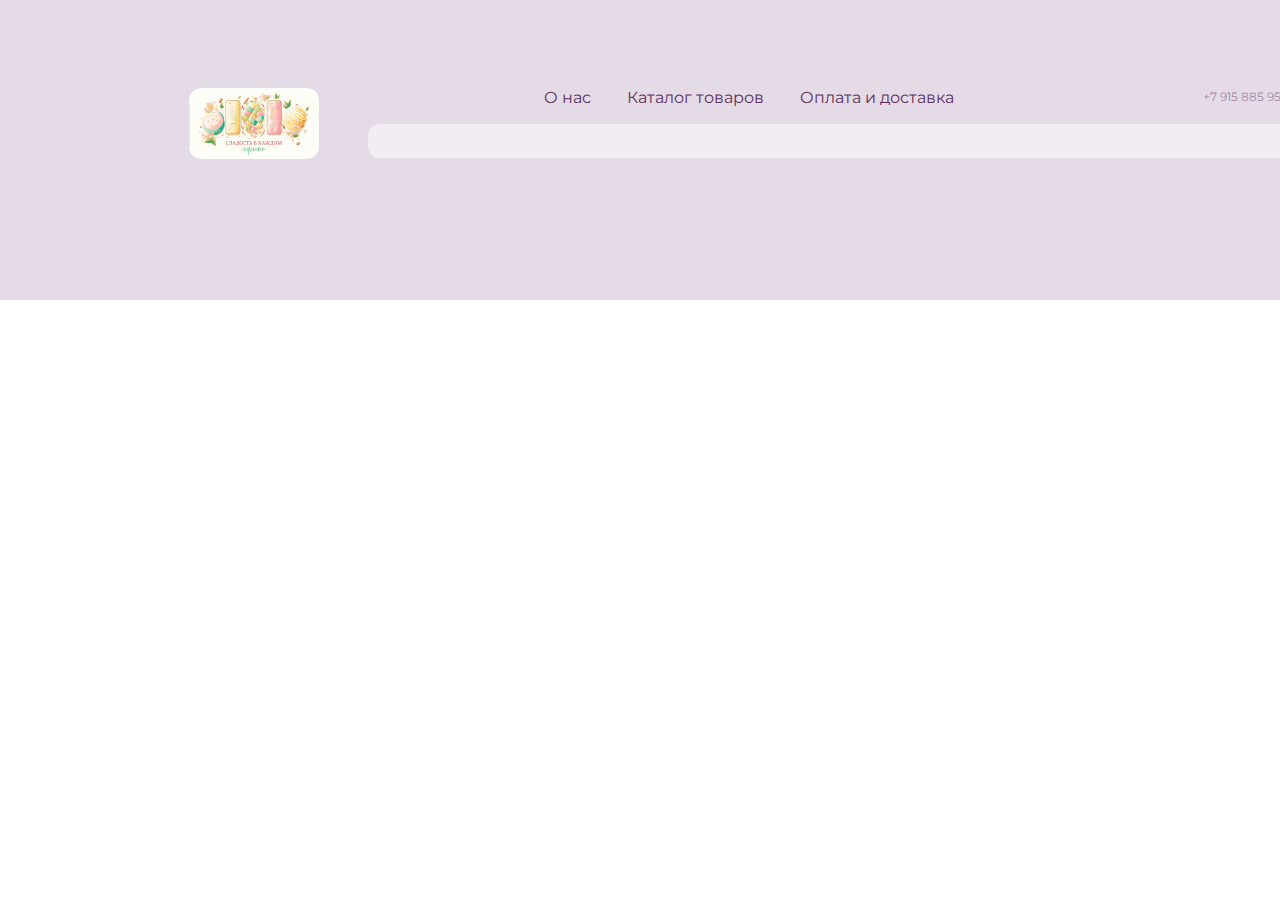
==== index.html @ 31f2c25c "Изменение шапки сайта, добавление изображения и шрифта" ====
<!DOCTYPE html>
<html>
    <head>
        <link rel="stylesheet" href="style.css">
        <link rel="stylesheet" href="script.js">
        <meta charset="UTF-8">
        <link rel="preconnect" href="https://fonts.googleapis.com">
        <link rel="preconnect" href="https://fonts.gstatic.com" crossorigin>
        <link href="https://fonts.googleapis.com/css2?family=Montserrat:wght@200;400&display=swap" rel="stylesheet">
        <title>Сладость в каждом кармане</title>
    </head>
    <body>
        <div class="cap"> <!--Шапка-->
            <p class="about"> О нас</p>
            <p class="catalog">Каталог товаров</p>
            <p class="payment">Оплата и доставка</p>
            <p class="telephone">+7 915 885 95 71</p>
            <div class="rectangle"></div>
            <img src="Изображения\Rectangle 2.png" class="logo">
        </div>
         <!--Логотип сайта-->
    </body>
</html>
---- style.css ----
* {
    margin: 0;
    padding: 0;
}

.e12 {
    color: #cac4c4;
}

.cap {
    background: #E5DBE7;
    height: 300px;
    width: 100%;
    font-family: 'Montserrat', sans-serif;
}

/* О нас */
.about {
    font-style: normal;
    font-weight: 400;
    font-size: 16px;
    line-height: 20px;
    flex: none;
    order: 0;
    flex-grow: 0;
    width: 47px;
    height: 20px;
    color: #5C2F5E;
    display: inline-block;
    transform: translate(34em, 2em);
    
}

/* Каталог товаров */
.catalog {
    display: inline-block;
    transform: translate(36em, 2em);
    width: 137px;
    height: 20px;
    font-style: normal;
    font-weight: 400;
    font-size: 16px;
    line-height: 20px;
    color: #5C2F5E;
    flex: none;
    order: 1;
    flex-grow: 0;
}

/* Оплата и доставка */
.payment {
    display: inline-block;
    transform: translate(38em, 2em);
    width: 155px;
    height: 20px;
    font-style: normal;
    font-weight: 400;
    font-size: 16px;
    line-height: 20px;
    color: #5C2F5E;
    flex: none;
    order: 2;
    flex-grow: 0;
}

/* +7 900 000 00 00 */
.telephone {
    display: inline-block;
    transform: translate(71em, 2.5em);
    width: 106px;
    height: 15px;
    font-style: normal;
    font-weight: 400;
    font-size: 12px;
    line-height: 15px;
    color: rgba(92, 47, 94, 0.5);
    flex: none;
    order: 0;
    flex-grow: 0;
}

/*Поиск*/
.rectangle {
    width: 930px;
    height: 34px;
    transform: translate(23em, 3em);
    position: absolute;
    background: rgba(255, 255, 255, 0.5);
    border-radius: 12px;
}

/* Логотип в шапке (1 изображение) */
.logo {
    width: 130px; 
    height: 71px;
    flex: none;
    order: 0;
    flex-grow: 0;
    transform: translate(-17em, 5.5em);
    background: url(.png);
    border-radius: 12px;
}
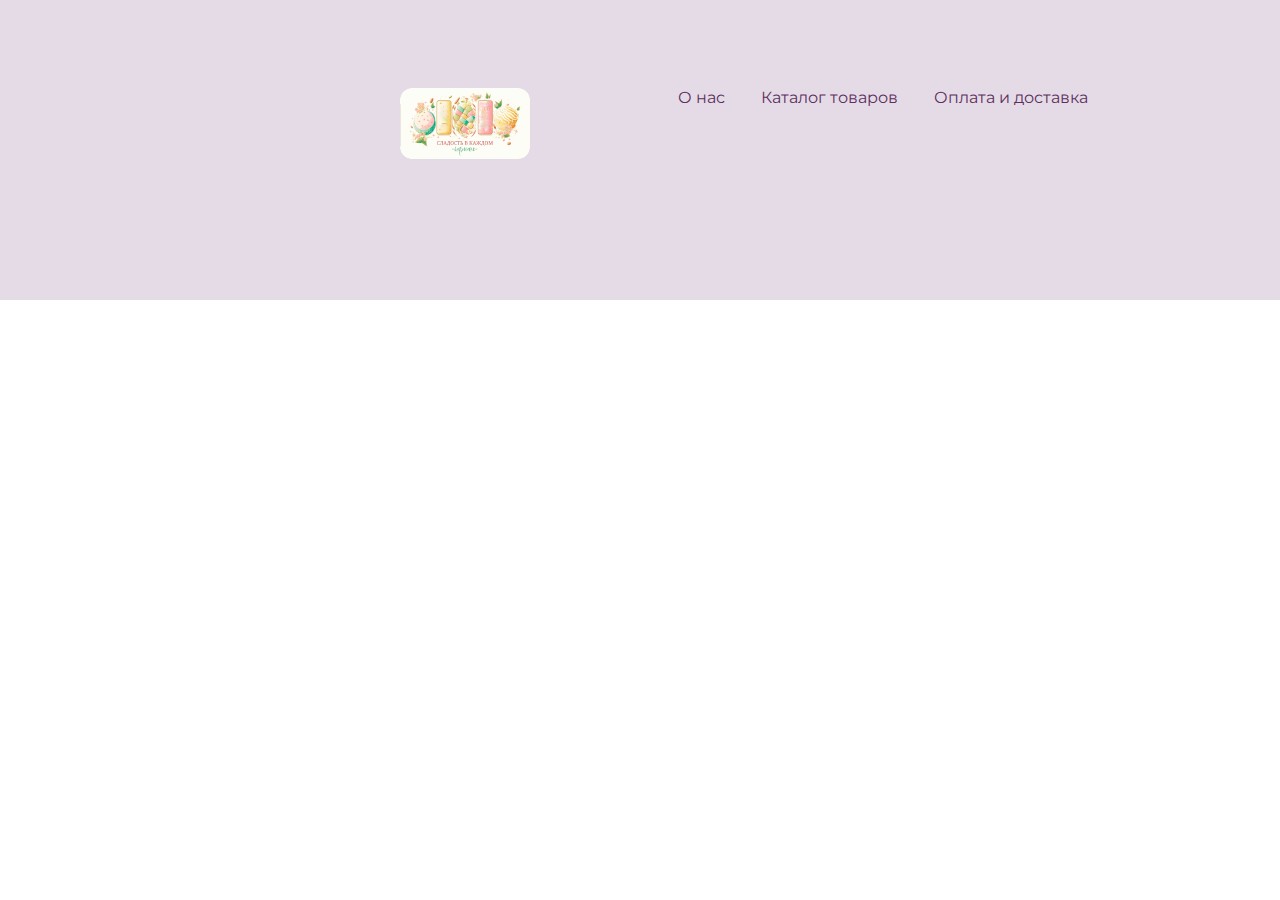
==== commit 7953f28e: "Удаление поиска, так как он не так сделан был(((" ====
--- a/index.html
+++ b/index.html
@@ -11,13 +11,11 @@
     </head>
     <body>
         <div class="cap"> <!--Шапка-->
+            <img src="Изображения\Rectangle 2.png" class="logo">
             <p class="about"> О нас</p>
             <p class="catalog">Каталог товаров</p>
             <p class="payment">Оплата и доставка</p>
             <p class="telephone">+7 915 885 95 71</p>
-            <div class="rectangle"></div>
-            <img src="Изображения\Rectangle 2.png" class="logo">
         </div>
-         <!--Логотип сайта-->
     </body>
 </html>--- a/style.css
+++ b/style.css
@@ -79,7 +79,7 @@
     flex-grow: 0;
 }
 
-/*Поиск*/
+/*Квадрат поиск*/
 .rectangle {
     width: 930px;
     height: 34px;
@@ -96,7 +96,7 @@
     flex: none;
     order: 0;
     flex-grow: 0;
-    transform: translate(-17em, 5.5em);
+    transform: translate(25em, 5.5em);
     background: url(.png);
     border-radius: 12px;
 }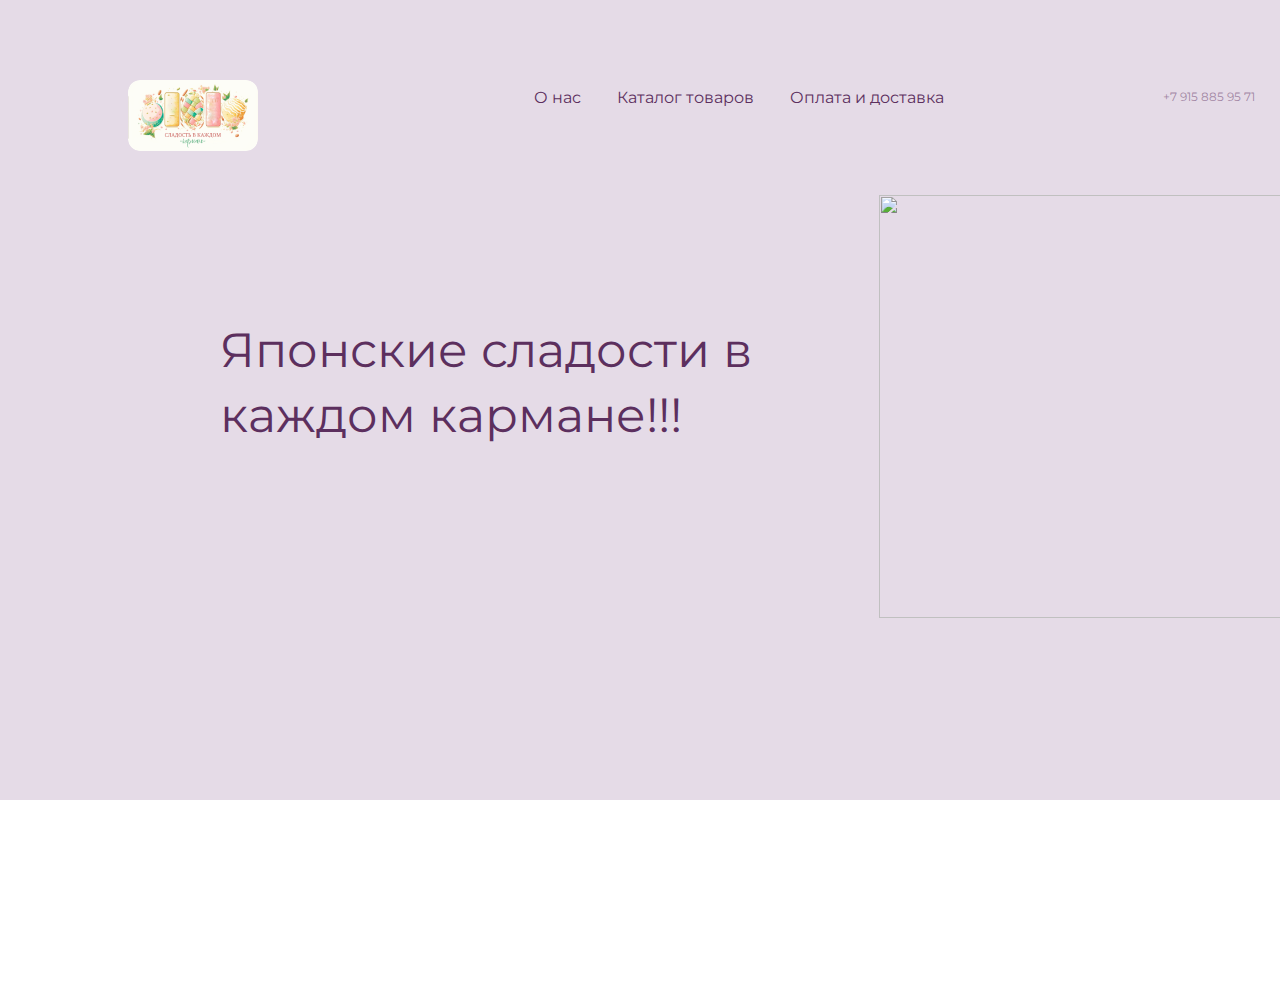
==== commit 831f6fee: "Добавление продолжения главной страницы" ====
--- a/index.html
+++ b/index.html
@@ -4,6 +4,8 @@
         <link rel="stylesheet" href="style.css">
         <link rel="stylesheet" href="script.js">
         <meta charset="UTF-8">
+        <meta http-equiv="X-UA-Compatible" content="IE=edge">
+        <meta name="viewport" content="width=device-width, initial-scale=1.0">
         <link rel="preconnect" href="https://fonts.googleapis.com">
         <link rel="preconnect" href="https://fonts.gstatic.com" crossorigin>
         <link href="https://fonts.googleapis.com/css2?family=Montserrat:wght@200;400&display=swap" rel="stylesheet">
@@ -17,5 +19,17 @@
             <p class="payment">Оплата и доставка</p>
             <p class="telephone">+7 915 885 95 71</p>
         </div>
+        <!--<div class="container">
+            <input type="text" maxlength= "12" placeholder="Найти" class="searchbar">
+            <img src="C:\Users\79158\Desktop\Пр\ААА\-\Изображения\Search для шапки.png" alt="search icon" class="button">
+        </div> -->
+        <div class="cap2">
+            <p class="text-caps">Японские сладости в каждом кармане!!!</p>
+            <img src="C:\Users\79158\Desktop\Пр\ААА\-\Изображения\кот на главной странице.png" class="cat">
+            <img src="C:\Users\79158\Desktop\Пр\ААА\-\Изображения\ветка сакуры.png" class="sakyra">
+            <div class="Sakyra-div">
+                <img src="C:\Users\79158\Desktop\Пр\ААА\-\Изображения\ветка сакуры.png" class="sakyra2">
+            </div>
+        </div>
     </body>
 </html>--- a/style.css
+++ b/style.css
@@ -1,6 +1,12 @@
 * {
     margin: 0;
     padding: 0;
+    max-width: 1440px;
+    font-family: 'Montserrat', sans-serif;
+}
+
+body {
+    max-width: 1440px;
 }
 
 .e12 {
@@ -9,8 +15,8 @@
 
 .cap {
     background: #E5DBE7;
-    height: 300px;
-    width: 100%;
+    height: 800px;
+    min-width: 1500px;
     font-family: 'Montserrat', sans-serif;
 }
 
@@ -27,14 +33,14 @@
     height: 20px;
     color: #5C2F5E;
     display: inline-block;
-    transform: translate(34em, 2em);
+    transform: translate(25em, 2em);
     
 }
 
 /* Каталог товаров */
 .catalog {
     display: inline-block;
-    transform: translate(36em, 2em);
+    transform: translate(27em, 2em);
     width: 137px;
     height: 20px;
     font-style: normal;
@@ -50,7 +56,7 @@
 /* Оплата и доставка */
 .payment {
     display: inline-block;
-    transform: translate(38em, 2em);
+    transform: translate(29em, 2em);
     width: 155px;
     height: 20px;
     font-style: normal;
@@ -66,7 +72,7 @@
 /* +7 900 000 00 00 */
 .telephone {
     display: inline-block;
-    transform: translate(71em, 2.5em);
+    transform: translate(56.5em, 2.5em);
     width: 106px;
     height: 15px;
     font-style: normal;
@@ -79,16 +85,6 @@
     flex-grow: 0;
 }
 
-/*Квадрат поиск*/
-.rectangle {
-    width: 930px;
-    height: 34px;
-    transform: translate(23em, 3em);
-    position: absolute;
-    background: rgba(255, 255, 255, 0.5);
-    border-radius: 12px;
-}
-
 /* Логотип в шапке (1 изображение) */
 .logo {
     width: 130px; 
@@ -96,7 +92,65 @@
     flex: none;
     order: 0;
     flex-grow: 0;
-    transform: translate(25em, 5.5em);
+    transform: translate(8em, 5em);
     background: url(.png);
     border-radius: 12px;
-}+}
+
+/* Поиск 
+
+
+    /*Текст шапки*/
+
+.text-caps {
+    position: absolute;
+    width: 643px;
+    height: 130px;
+    left: 220px;
+    top: 318px;
+    font-family: 'Montserrat', sans-serif;
+    font-style: normal;
+    font-weight: 400;
+    font-size: 48px;
+    line-height: 65px;
+    color: #5C2F5E;
+
+}
+
+/*Кот на главной странице*/
+
+.cat {
+    position: absolute;
+    width: 440px;
+    height: 423px;
+    left: 879px;
+    top: 195px;
+}
+
+/*Ветка сакуры */
+
+.sakyra {
+    position: absolute;
+    width: 320px;
+    left: -26px;
+    top: 531px;
+    background: url(image.png);
+    transform: rotate(14.89deg);
+}
+
+.sakyra2 {
+    position: absolute;
+    width: 327.26px;
+
+    top: 876.92px;
+    background: url(image.png);
+    transform: rotate(-154.64deg);
+    position: absolute;
+    top: 900px;
+    right: -5em;
+}
+
+
+
+
+
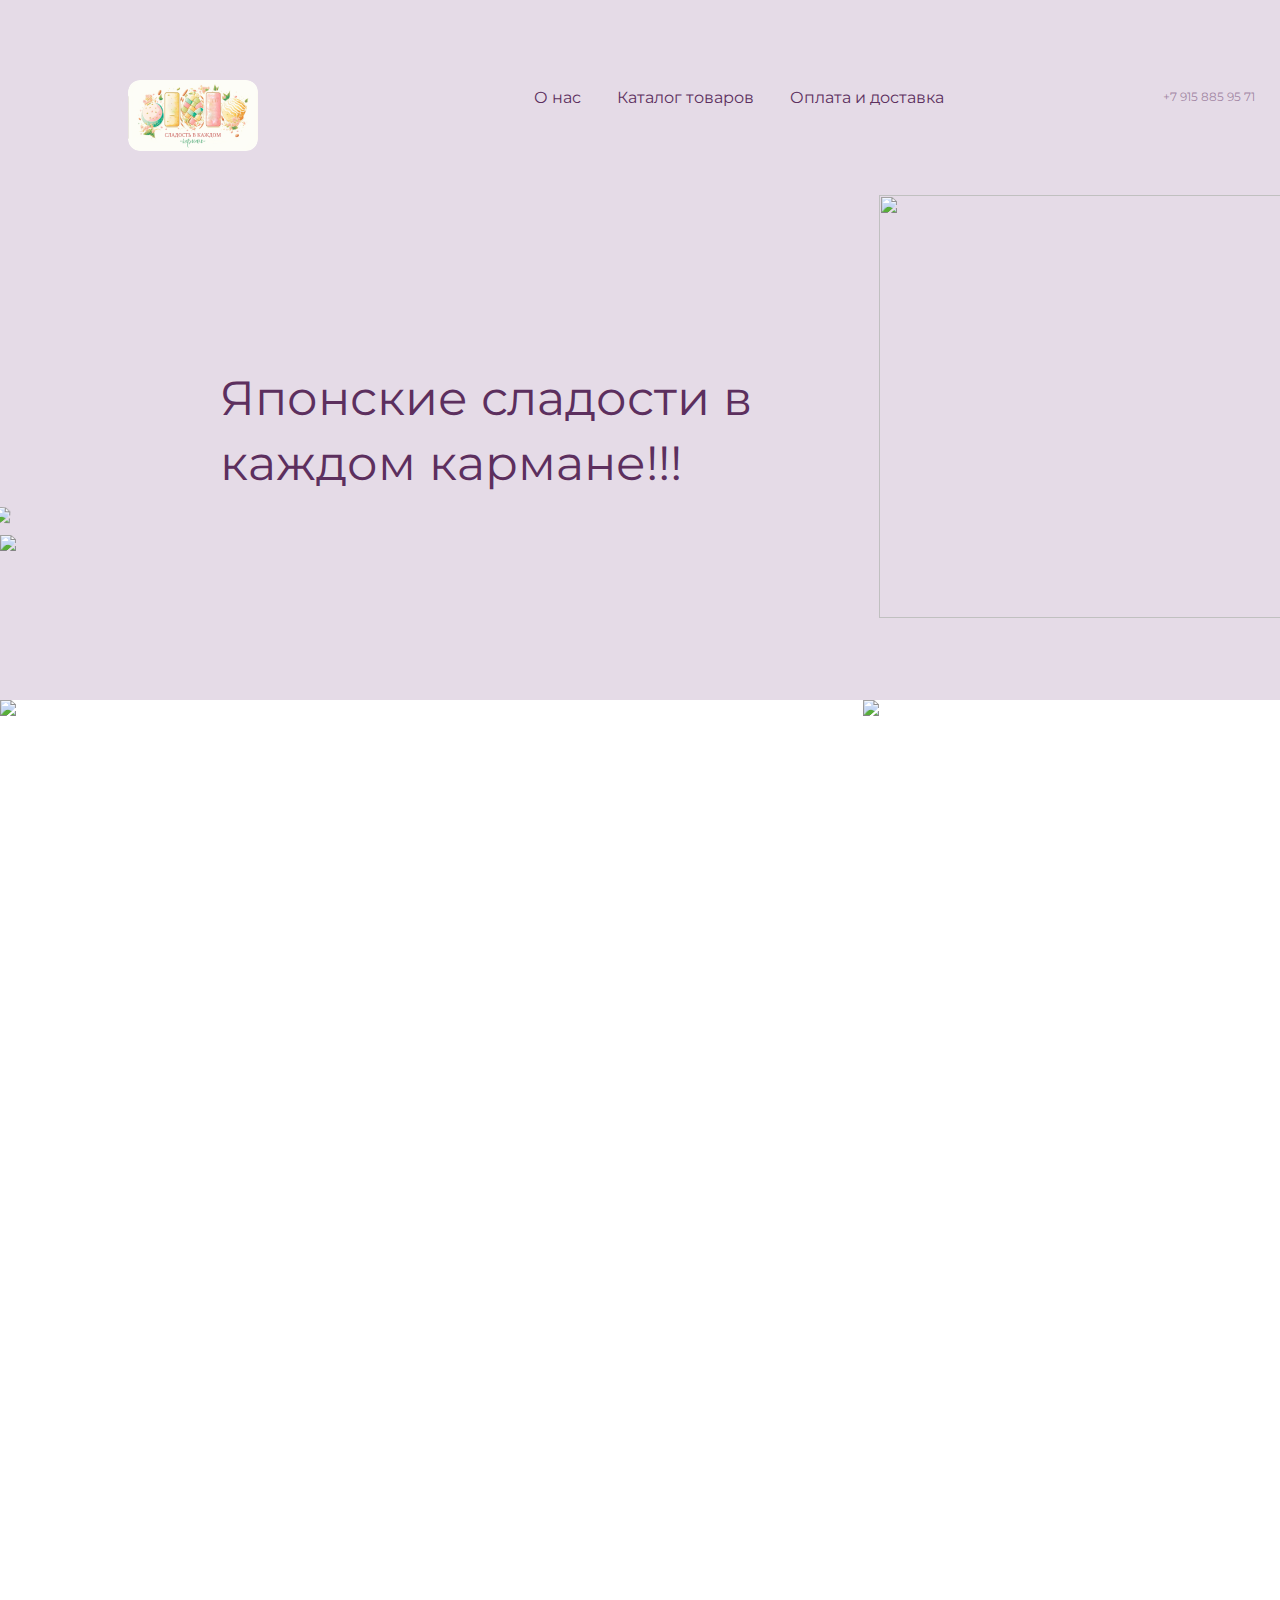
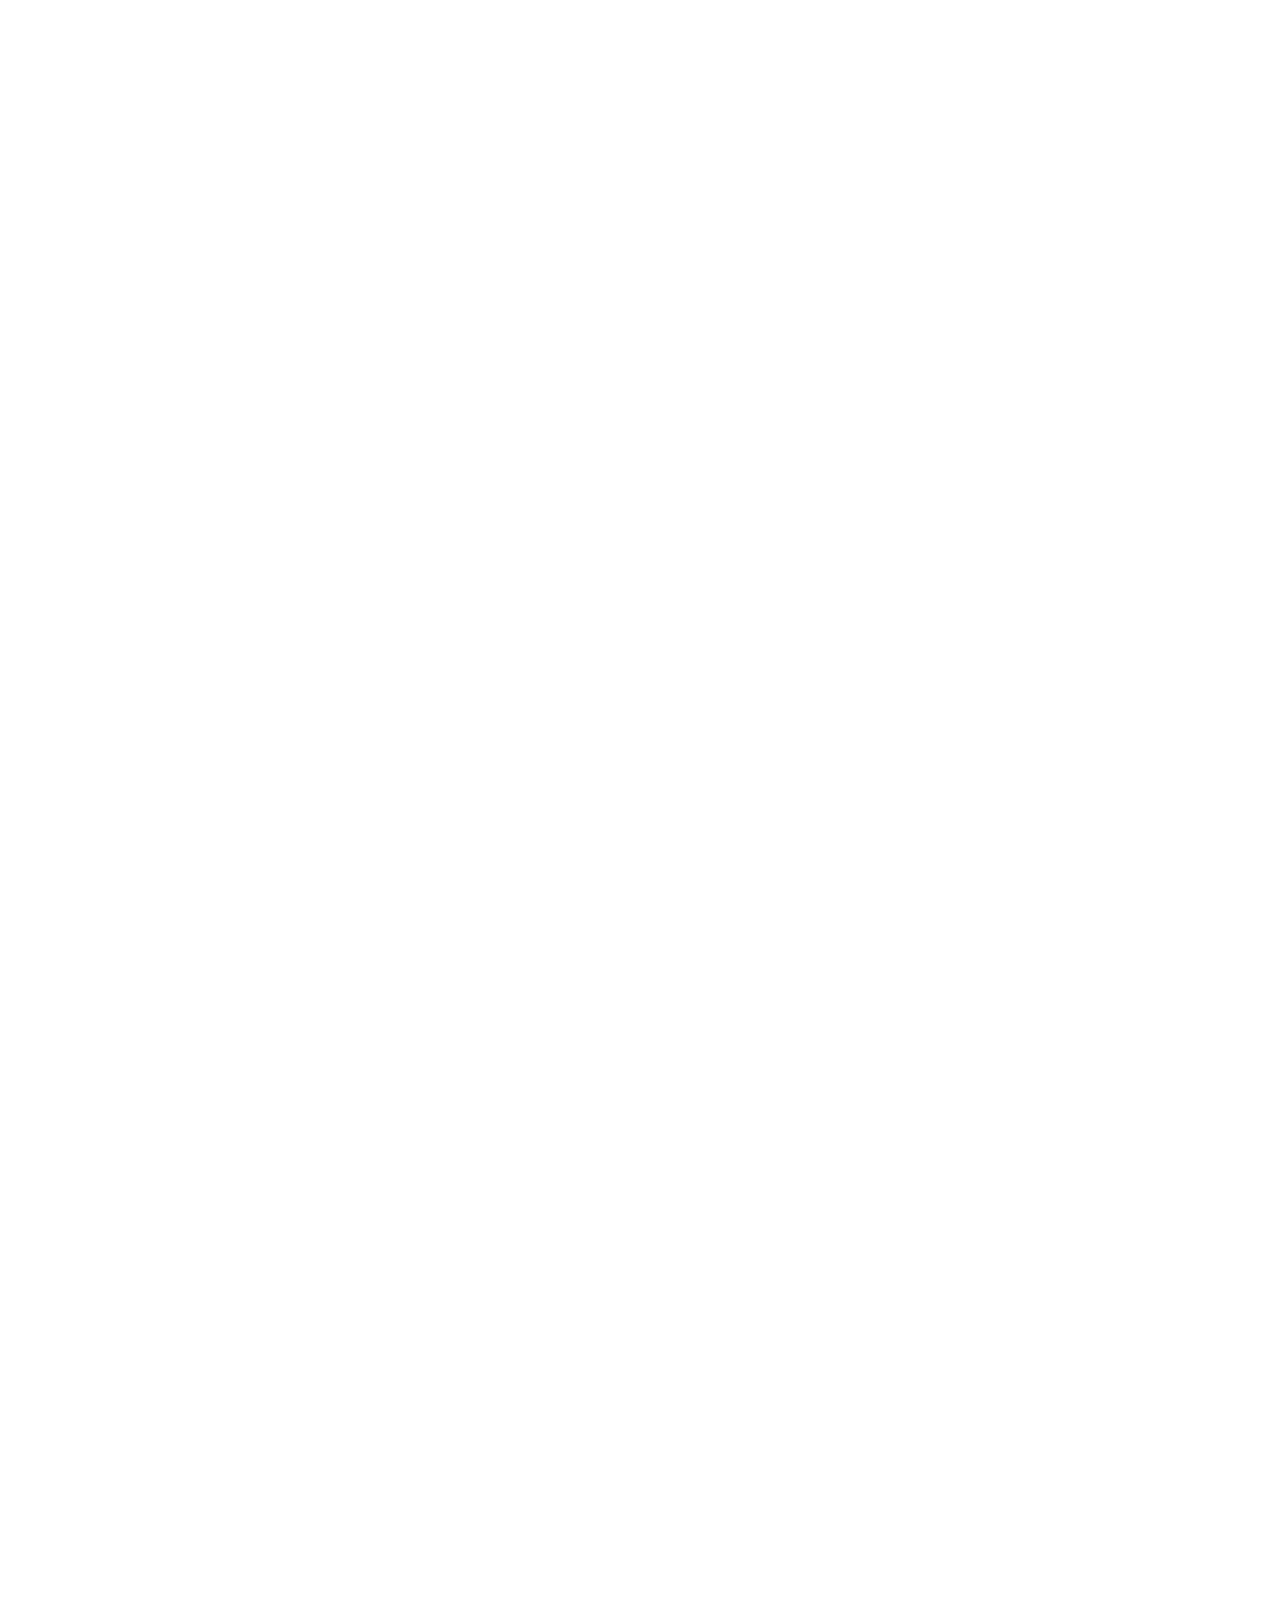
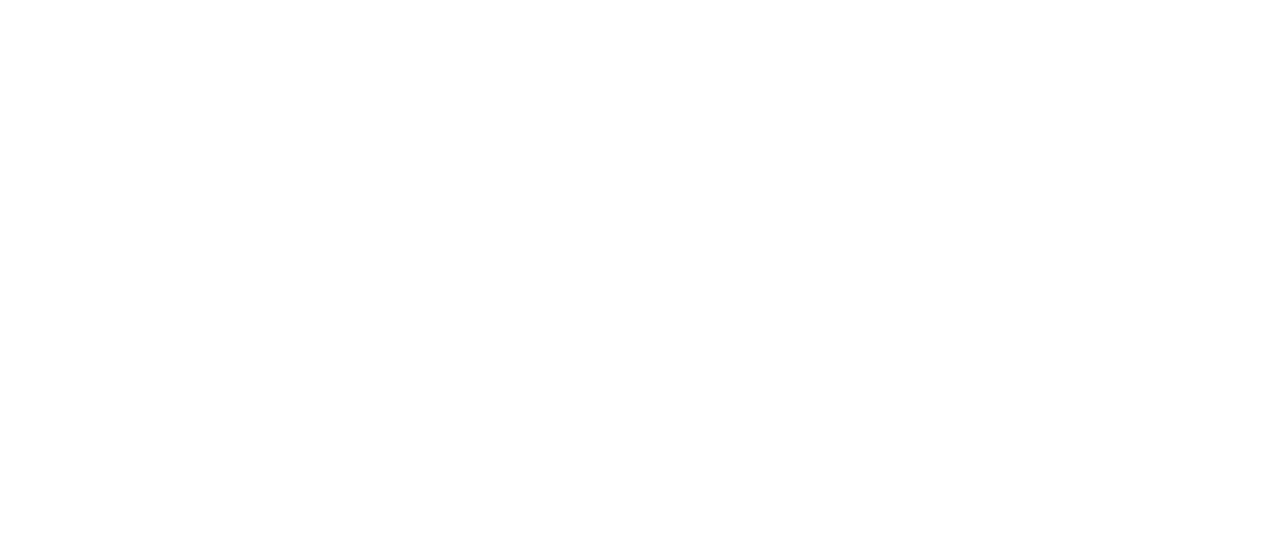
==== commit bf0df724: "добавление адаптивной верстки для расширения 1920 px, продолжение верстки шапки" ====
--- a/index.html
+++ b/index.html
@@ -2,7 +2,7 @@
 <html>
     <head>
         <link rel="stylesheet" href="style.css">
-        <link rel="stylesheet" href="script.js">
+        <!--<link rel="stylesheet" href="adaptiv-index.css"> -->
         <meta charset="UTF-8">
         <meta http-equiv="X-UA-Compatible" content="IE=edge">
         <meta name="viewport" content="width=device-width, initial-scale=1.0">
@@ -12,6 +12,7 @@
         <title>Сладость в каждом кармане</title>
     </head>
     <body>
+        <div class="container">
         <div class="cap"> <!--Шапка-->
             <img src="Изображения\Rectangle 2.png" class="logo">
             <p class="about"> О нас</p>
@@ -24,12 +25,14 @@
             <img src="C:\Users\79158\Desktop\Пр\ААА\-\Изображения\Search для шапки.png" alt="search icon" class="button">
         </div> -->
         <div class="cap2">
+            <img src="C:\Users\79158\Desktop\Пр\ААА\-\Изображения\Polygon 1.png" class="circle">
             <p class="text-caps">Японские сладости в каждом кармане!!!</p>
             <img src="C:\Users\79158\Desktop\Пр\ААА\-\Изображения\кот на главной странице.png" class="cat">
-            <img src="C:\Users\79158\Desktop\Пр\ААА\-\Изображения\ветка сакуры.png" class="sakyra">
-            <div class="Sakyra-div">
-                <img src="C:\Users\79158\Desktop\Пр\ААА\-\Изображения\ветка сакуры.png" class="sakyra2">
-            </div>
+            <img src="C:\Users\79158\Desktop\Пр\ААА\-\Изображения\Polygon 1.png" class="polygon1">
+            <img src="C:\Users\79158\Desktop\Пр\ААА\-\Изображения\ветка_сакуры.png" class="sakyra">
+            <img src="C:\Users\79158\Desktop\Пр\ААА\-\Изображения\Polygon 2.png" class="polygon2">
+            <img src="C:\Users\79158\Desktop\Пр\ААА\-\Изображения\ветка_сакуры.png" class="sakyra2">
+        </div>
         </div>
     </body>
 </html>--- a/style.css
+++ b/style.css
@@ -1,22 +1,25 @@
-* {
+body {
+    position: relative;
+    width: 1440px;
+    height: 3743px;
+    font-family: 'Montserrat', sans-serif;
     margin: 0;
     padding: 0;
-    max-width: 1440px;
-    font-family: 'Montserrat', sans-serif;
+}
+    
+*:before,
+*:after {
+    box-sizing: border-box;
 }
 
-body {
-    max-width: 1440px;
-}
-
-.e12 {
-    color: #cac4c4;
+.container {
+    margin: 0 auto
 }
 
 .cap {
     background: #E5DBE7;
-    height: 800px;
-    min-width: 1500px;
+    height: 700px;
+    min-width: 1440px;
     font-family: 'Montserrat', sans-serif;
 }
 
@@ -127,30 +130,40 @@
     top: 195px;
 }
 
-/*Ветка сакуры */
+/*ветка сакуры слево*/
 
 .sakyra {
     position: absolute;
     width: 320px;
-    left: -26px;
-    top: 531px;
+    left: -0.4em;
+    top: 515px;
     background: url(image.png);
-    transform: rotate(14.89deg);
+    transform: rotate(3deg);
 }
+
+/*ветка сакуры справо*/
 
 .sakyra2 {
     position: absolute;
     width: 327.26px;
-
-    top: 876.92px;
+    left: 70.4em;
+    top: 608px;
     background: url(image.png);
-    transform: rotate(-154.64deg);
-    position: absolute;
-    top: 900px;
-    right: -5em;
+    transform: rotate(-172deg);
 }
 
+/*изгиб где ветка сакуры слева*/
 
+.polygon1 {
+    position: absolute;
+    left: 0em;
+    top: 535px;
+}
 
+/*изгиб где ветка сакуры права*/
 
-
+.polygon2 {
+    position: absolute;
+    left: 53.95em;
+    top: 700px;
+}--- a/adaptiv-index.css
+++ b/adaptiv-index.css
@@ -0,0 +1,146 @@
+@media only screen and (max-width: 1920px){
+    .container {
+        margin: 0 auto
+    }
+    
+    .cap {
+        background: #E5DBE7;
+        height: 700px;
+        min-width: 1920px;
+        font-family: 'Montserrat', sans-serif;
+    }
+    
+    /* О нас */
+    .about {
+        font-style: normal;
+        font-weight: 400;
+        font-size: 16px;
+        line-height: 20px;
+        flex: none;
+        order: 0;
+        flex-grow: 0;
+        width: 47px;
+        height: 20px;
+        color: #5C2F5E;
+        display: inline-block;
+        transform: translate(40em, 2em);
+        
+    }
+    
+    /* Каталог товаров */
+    .catalog {
+        display: inline-block;
+        transform: translate(42em, 2em);
+        width: 137px;
+        height: 20px;
+        font-style: normal;
+        font-weight: 400;
+        font-size: 16px;
+        line-height: 20px;
+        color: #5C2F5E;
+        flex: none;
+        order: 1;
+        flex-grow: 0;
+    }
+    
+    /* Оплата и доставка */
+    .payment {
+        display: inline-block;
+        transform: translate(44em, 2em);
+        width: 155px;
+        height: 20px;
+        font-style: normal;
+        font-weight: 400;
+        font-size: 16px;
+        line-height: 20px;
+        color: #5C2F5E;
+        flex: none;
+        order: 2;
+        flex-grow: 0;
+    }
+    
+    /* +7 900 000 00 00 */
+    .telephone {
+        display: inline-block;
+        transform: translate(75.5em, 2.5em);
+        width: 106px;
+        height: 15px;
+        font-style: normal;
+        font-weight: 400;
+        font-size: 12px;
+        line-height: 15px;
+        color: rgba(92, 47, 94, 0.5);
+        flex: none;
+        order: 0;
+        flex-grow: 0;
+    }
+    
+    /* Логотип в шапке (1 изображение) */
+    .logo {
+        width: 130px; 
+        height: 71px;
+        flex: none;
+        order: 0;
+        flex-grow: 0;
+        transform: translate(25em, 5em);
+        background: url(.png);
+        border-radius: 12px;
+    }
+    
+        /*Текст шапки*/
+    
+    .text-caps {
+        position: absolute;
+        width: 643px;
+        height: 130px;
+        left: 550px;
+        top: 318px;
+        font-family: 'Montserrat', sans-serif;
+        font-style: normal;
+        font-weight: 400;
+        font-size: 48px;
+        line-height: 65px;
+        color: #5C2F5E;
+    
+    }
+    
+    /*Кот на главной странице*/
+    
+    .cat {
+        position: absolute;
+        width: 440px;
+        height: 423px;
+        left: 1100px;
+        top: 195px;
+    }
+    
+    .sakyra {
+        position: absolute;
+        width: 320px;
+        left: -0.4em;
+        top: 515px;
+        background: url(image.png);
+        transform: rotate(3deg);
+    }
+    
+    .sakyra2 {
+        position: absolute;
+        width: 327.26px;
+        left: 100em;
+        top: 608px;
+        background: url(image.png);
+        transform: rotate(-172deg);
+    }
+    
+    .polygon1 {
+        position: absolute;
+        left: 0em;
+        top: 535px;
+    }
+    
+    .polygon2 {
+        position: absolute;
+        left: 83.9em;
+        top: 700px;
+    }
+}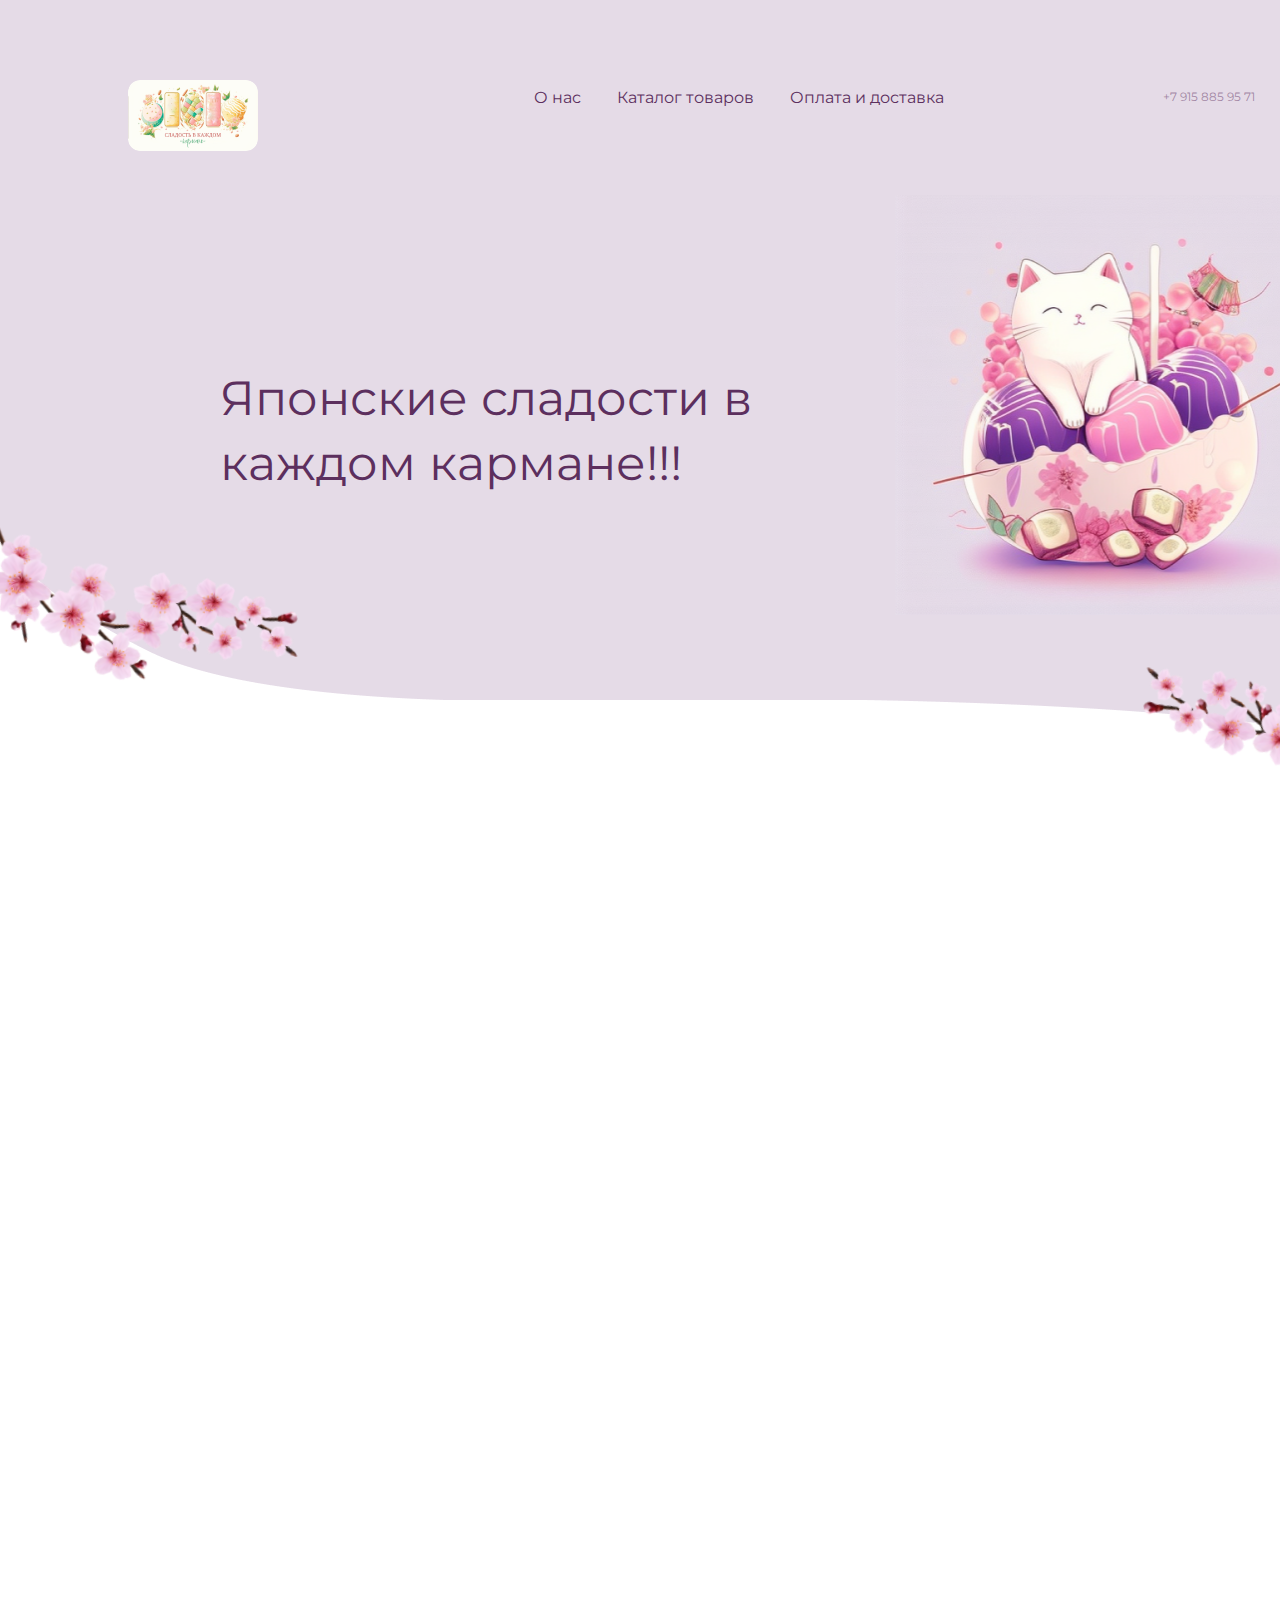
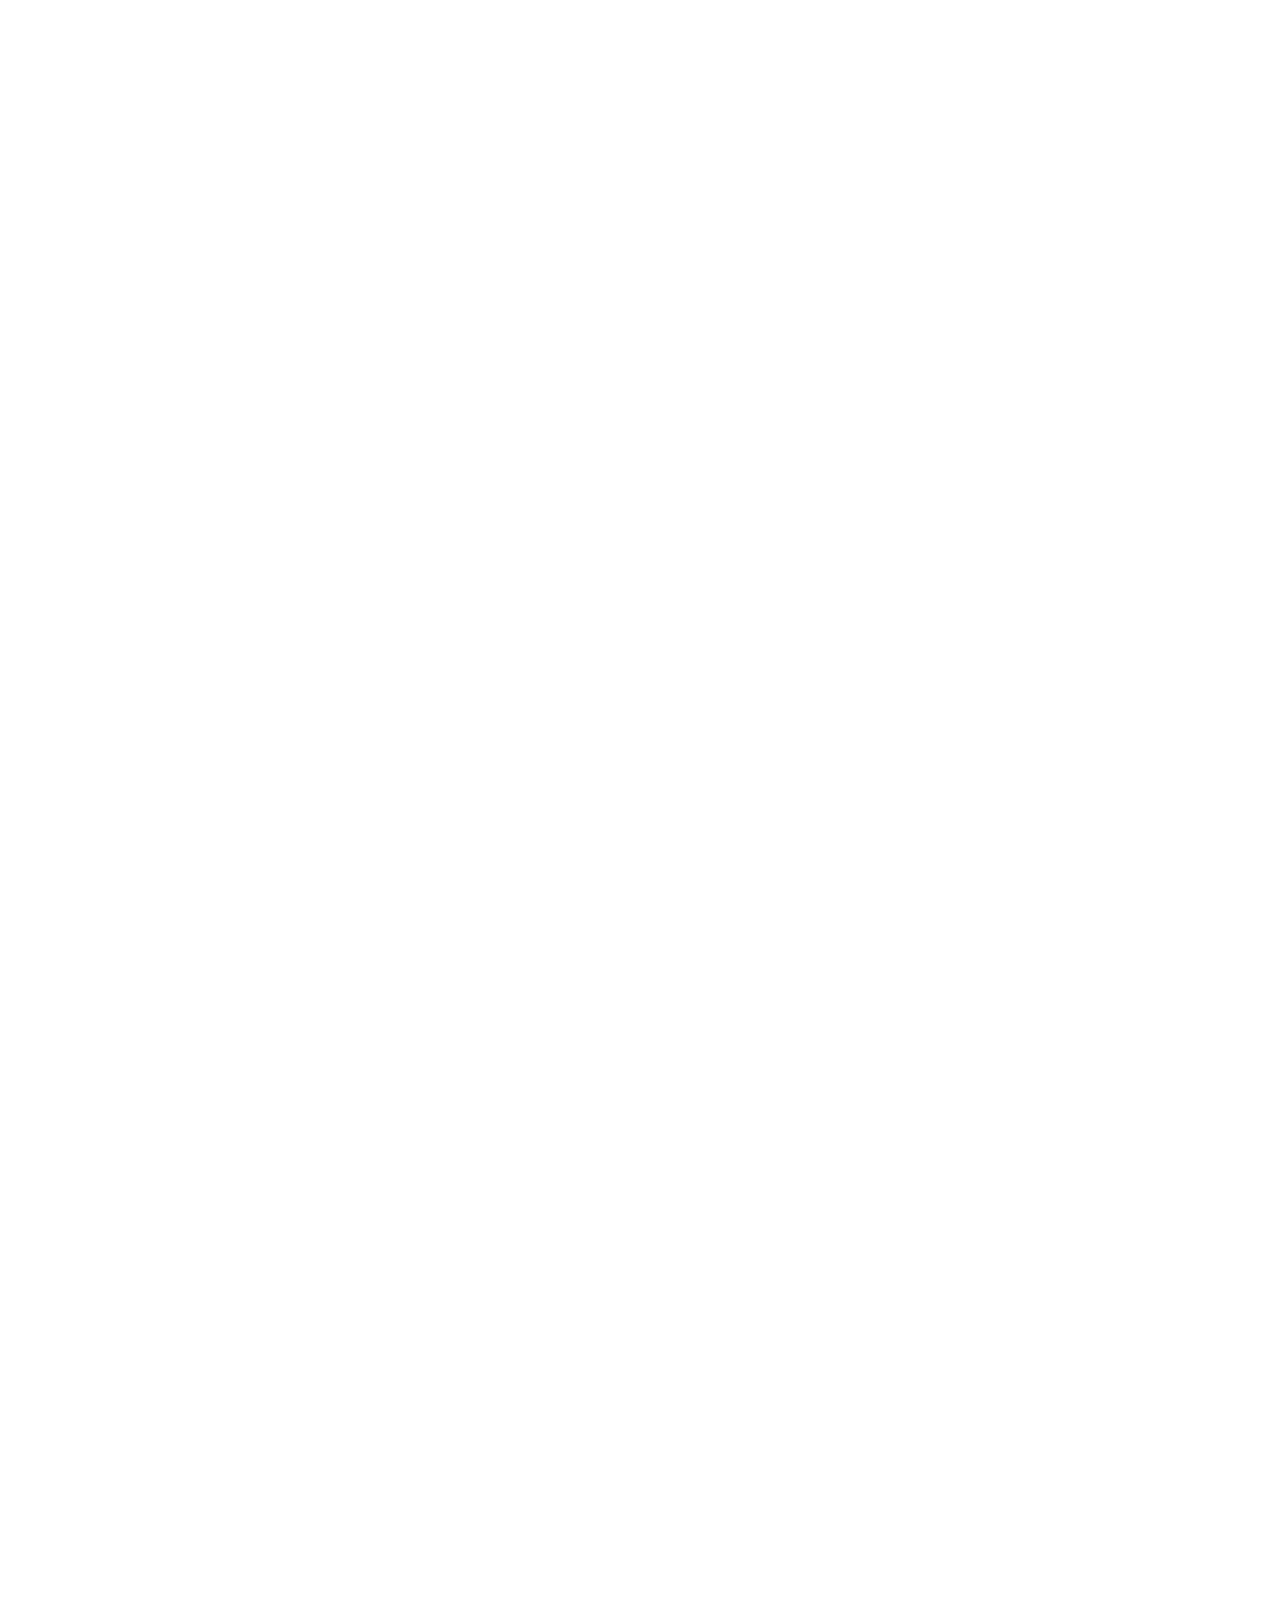
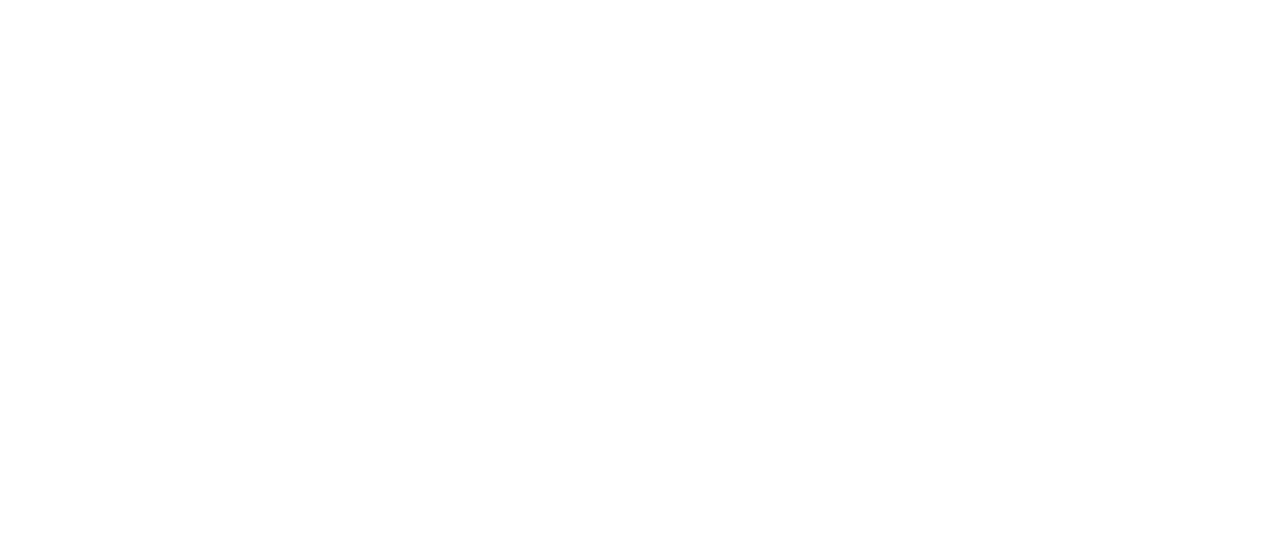
==== commit 66ab2ce3: "Изменение ссылок на изображения" ====
--- a/index.html
+++ b/index.html
@@ -25,13 +25,12 @@
             <img src="C:\Users\79158\Desktop\Пр\ААА\-\Изображения\Search для шапки.png" alt="search icon" class="button">
         </div> -->
         <div class="cap2">
-            <img src="C:\Users\79158\Desktop\Пр\ААА\-\Изображения\Polygon 1.png" class="circle">
             <p class="text-caps">Японские сладости в каждом кармане!!!</p>
-            <img src="C:\Users\79158\Desktop\Пр\ААА\-\Изображения\кот на главной странице.png" class="cat">
-            <img src="C:\Users\79158\Desktop\Пр\ААА\-\Изображения\Polygon 1.png" class="polygon1">
-            <img src="C:\Users\79158\Desktop\Пр\ААА\-\Изображения\ветка_сакуры.png" class="sakyra">
-            <img src="C:\Users\79158\Desktop\Пр\ААА\-\Изображения\Polygon 2.png" class="polygon2">
-            <img src="C:\Users\79158\Desktop\Пр\ААА\-\Изображения\ветка_сакуры.png" class="sakyra2">
+            <img src="Изображения\кот на главной странице.png" class="cat">
+            <img src="Изображения\Polygon 1.png" class="polygon1">
+            <img src="Изображения\ветка_сакуры.png" class="sakyra">
+            <img src="Изображения\Polygon 2.png" class="polygon2">
+            <img src="Изображения\ветка_сакуры.png" class="sakyra2">
         </div>
         </div>
     </body>
--- a/style.css
+++ b/style.css
@@ -166,4 +166,6 @@
     position: absolute;
     left: 53.95em;
     top: 700px;
-}+}
+
+
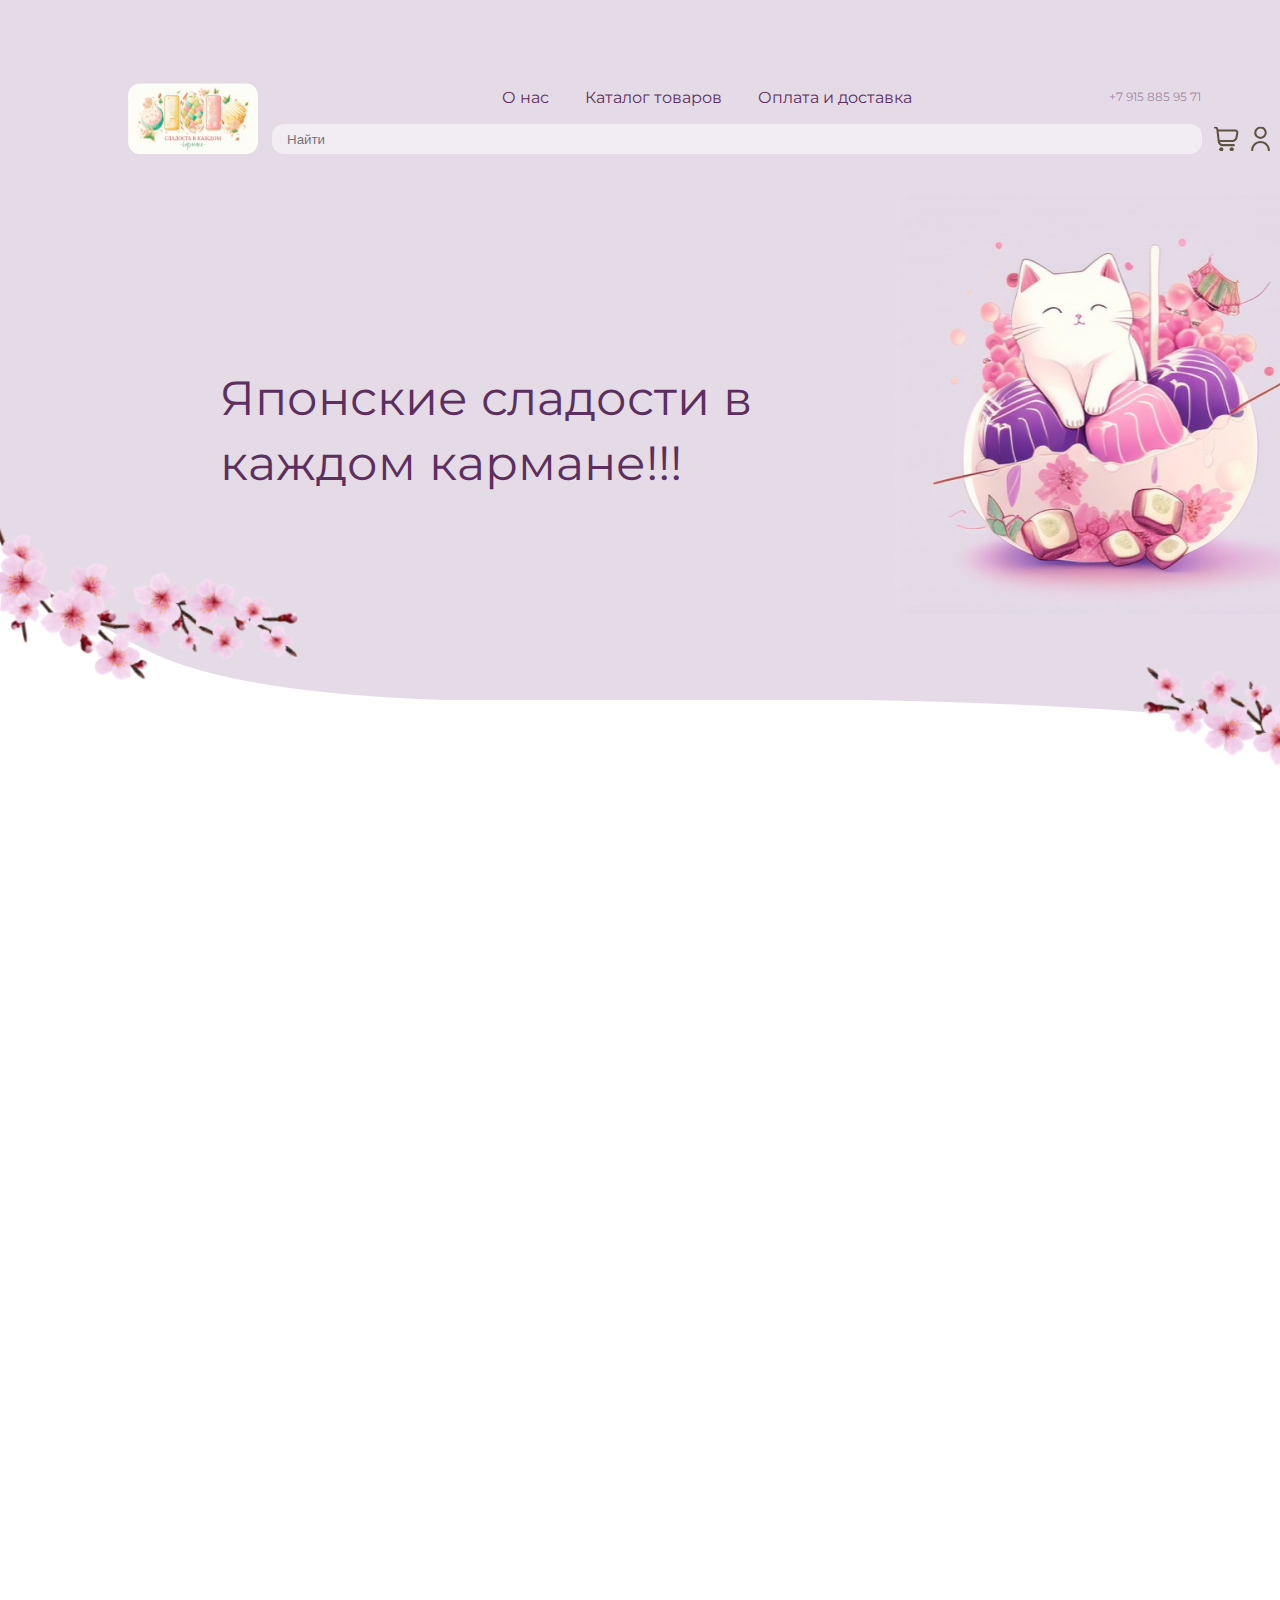
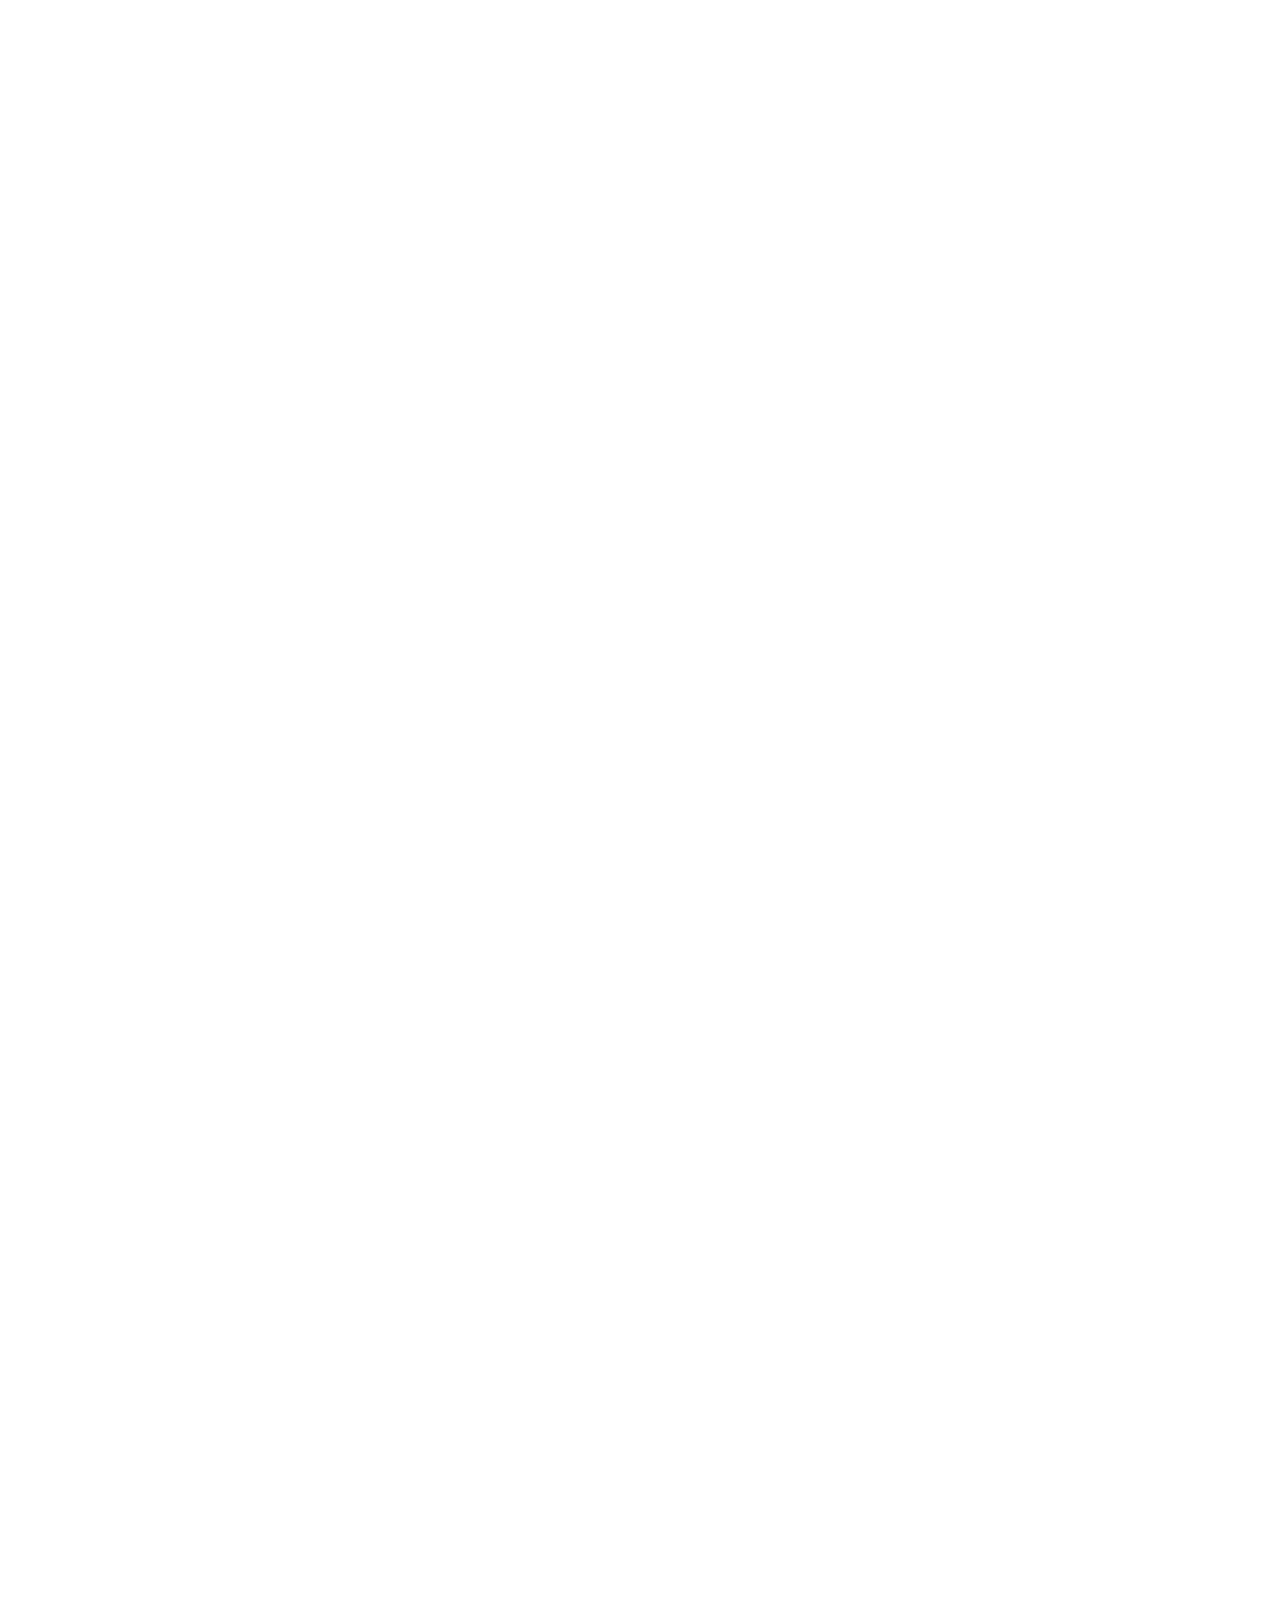
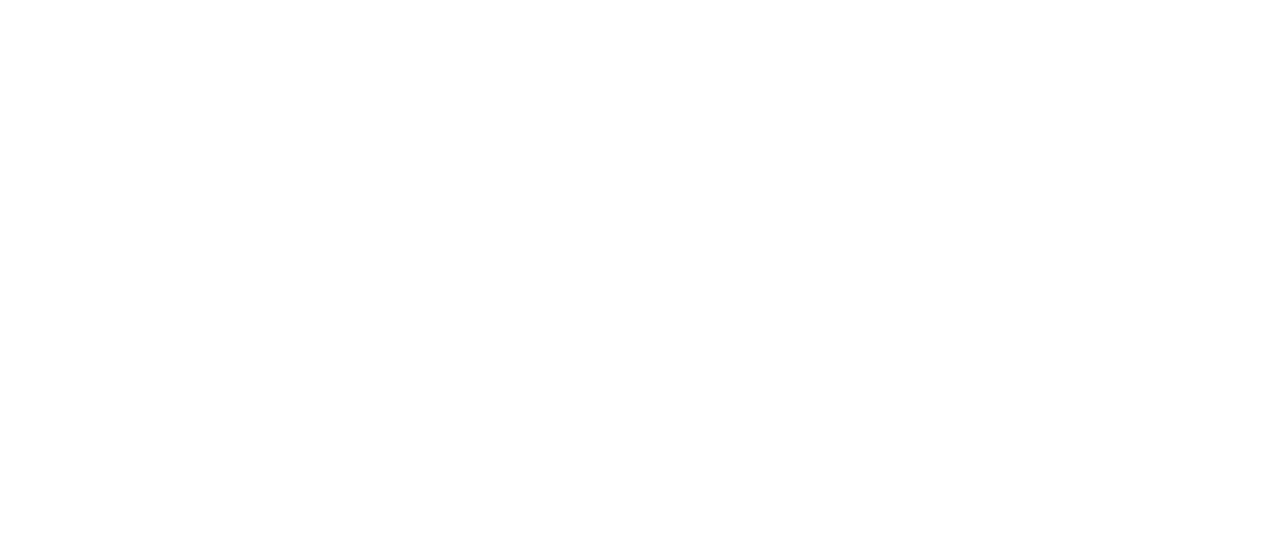
==== commit 74effb15: "добавление поиска в шапке" ====
--- a/index.html
+++ b/index.html
@@ -14,16 +14,22 @@
     <body>
         <div class="container">
         <div class="cap"> <!--Шапка-->
-            <img src="Изображения\Rectangle 2.png" class="logo">
+            <img src="Изображения/logo.svg" class="logo">
             <p class="about"> О нас</p>
             <p class="catalog">Каталог товаров</p>
             <p class="payment">Оплата и доставка</p>
             <p class="telephone">+7 915 885 95 71</p>
         </div>
-        <!--<div class="container">
-            <input type="text" maxlength= "12" placeholder="Найти" class="searchbar">
-            <img src="C:\Users\79158\Desktop\Пр\ААА\-\Изображения\Search для шапки.png" alt="search icon" class="button">
-        </div> -->
+        <div class="header-container"> <!--Поиск-->
+            <form action="" class="header-form">
+               <input type="search" placeholder="Найти" class="header-form-searchBar">
+               <button type="submit" class="header-form-button"><img src="Изображения/search.svg" class="search" alt="fjfj"></button>
+            </form>
+            <div class="header-container-links">
+               <a href="basket-page.html"><img src="Изображения/shop_cart.svg" class="shop_cart" alt="shopping cart"></a>
+               <a href="#"><img src="Изображения/customer.svg" class="customer" alt="customer"></a>
+            </div>
+        </div>
         <div class="cap2">
             <p class="text-caps">Японские сладости в каждом кармане!!!</p>
             <img src="Изображения\кот на главной странице.png" class="cat">
--- a/style.css
+++ b/style.css
@@ -1,5 +1,4 @@
 body {
-    position: relative;
     width: 1440px;
     height: 3743px;
     font-family: 'Montserrat', sans-serif;
@@ -10,6 +9,8 @@
 *:before,
 *:after {
     box-sizing: border-box;
+    width: 1440px;
+    height: 3743px;
 }
 
 .container {
@@ -36,14 +37,14 @@
     height: 20px;
     color: #5C2F5E;
     display: inline-block;
-    transform: translate(25em, 2em);
+    transform: translate(23em, 2em);
     
 }
 
 /* Каталог товаров */
 .catalog {
     display: inline-block;
-    transform: translate(27em, 2em);
+    transform: translate(25em, 2em);
     width: 137px;
     height: 20px;
     font-style: normal;
@@ -59,7 +60,7 @@
 /* Оплата и доставка */
 .payment {
     display: inline-block;
-    transform: translate(29em, 2em);
+    transform: translate(27em, 2em);
     width: 155px;
     height: 20px;
     font-style: normal;
@@ -75,7 +76,7 @@
 /* +7 900 000 00 00 */
 .telephone {
     display: inline-block;
-    transform: translate(56.5em, 2.5em);
+    transform: translate(52em, 2.5em);
     width: 106px;
     height: 15px;
     font-style: normal;
@@ -95,15 +96,90 @@
     flex: none;
     order: 0;
     flex-grow: 0;
-    transform: translate(8em, 5em);
+    transform: translate(8em, 5.2em);
     background: url(.png);
     border-radius: 12px;
 }
 
-/* Поиск 
-
-
-    /*Текст шапки*/
+/* Поиск */
+
+.header-wrapper{
+    margin-bottom: 30px;
+}
+.header-logo{
+    width: 130px;
+    height: 70px;
+    padding-top: 10px;
+}
+.header-container-nav{
+    margin-top: 10px;
+    margin-bottom: 15px;
+    margin-left: 200px;
+}
+.header-nav > a{
+    padding-left:30px;
+    padding-right:30px;
+}
+.header-nav-element{
+    font-size: 16px;
+    text-decoration: none;
+}
+.header-phoneNumber{
+    font-size: 12px;
+    color: rgba(64, 49, 28, 0.5);
+    margin-top: 15px;
+}
+.header-wrapper, .header-container{
+    display: flex;
+    flex-direction: row;
+    justify-content: center;
+}
+.header-container{
+    justify-content: space-between;
+}
+
+.header-form{
+    display: inline-block;
+    transform: translate(14.5em, -36em);
+}
+.header-form-searchBar{
+    width: 930px;
+    height: 30px;
+    background: rgba(255, 255, 255, 0.5);
+    border-radius: 12px;
+    border: none;
+    padding-left: 15px;
+    margin-left: 40px;
+    margin-right: 40px;
+}
+.header-form-button{
+    height: 25px;
+    width: 25px;
+    border: none;
+    margin-left: -70px;
+    margin-right: 15px;
+    background: none;
+}
+.search{
+    background: none;
+}
+.header-container-links>a{
+    padding-left: 10px;
+}
+.shop_cart{  /*изображение корзины*/
+    height: 25px;
+    width: 25px;
+    position: absolute;
+    transform: translate(-13.5em, -35.85em);
+}
+.customer{  /*изображение человечка*/
+    height: 25px;
+    width: 25px;
+    position: absolute;
+    transform: translate(-12em, -35.85em);
+}
+
+ /*Текст шапки*/
 
 .text-caps {
     position: absolute;
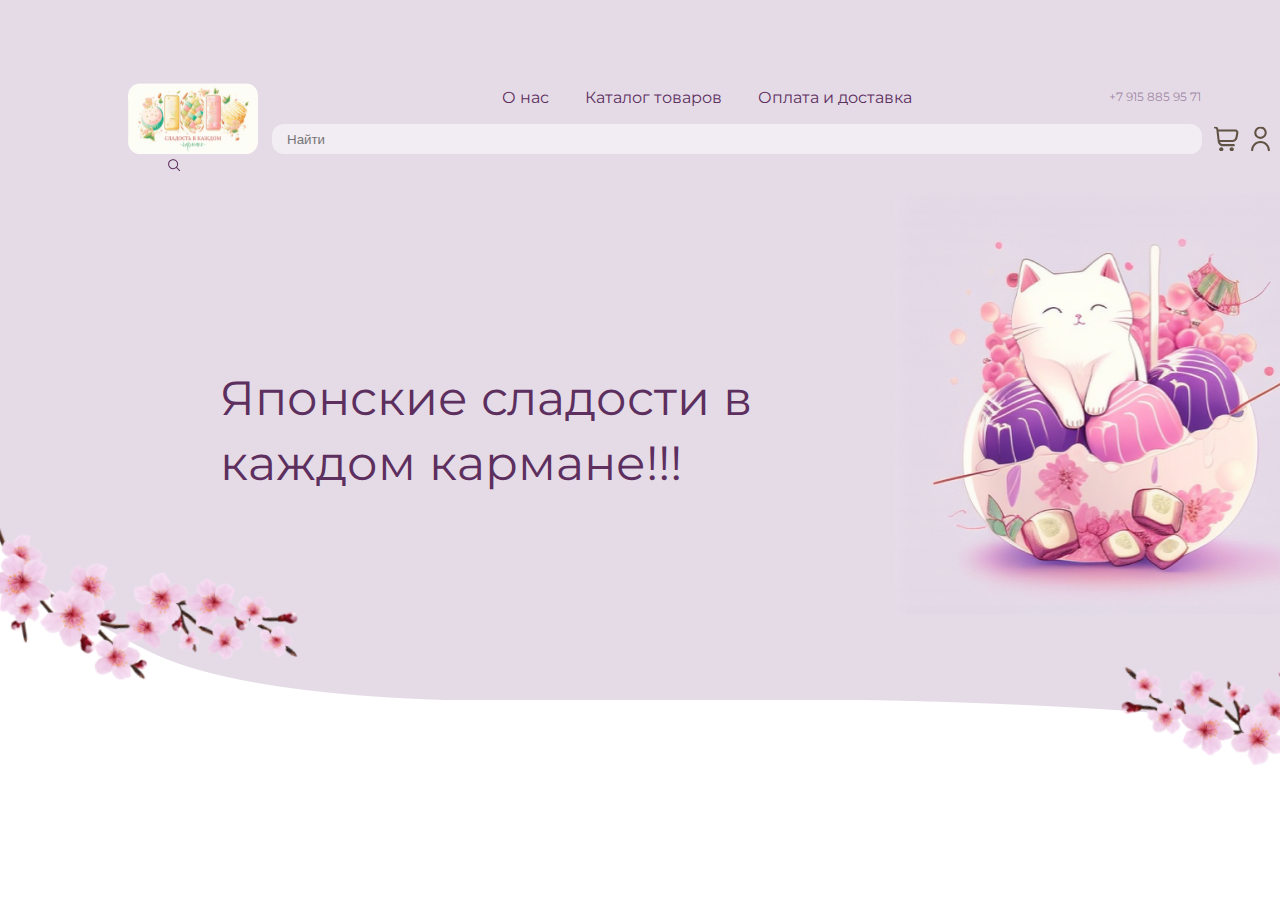
==== commit f460e3ea: "редактирование вопросов" ====
--- a/index.html
+++ b/index.html
@@ -16,7 +16,7 @@
         <div class="cap"> <!--Шапка-->
             <img src="Изображения/logo.svg" class="logo">
             <p class="about"> О нас</p>
-            <p class="catalog">Каталог товаров</p>
+            <p class="catalog"><a href="catalog.html">Каталог товаров</a></p>
             <p class="payment">Оплата и доставка</p>
             <p class="telephone">+7 915 885 95 71</p>
         </div>
--- a/style.css
+++ b/style.css
@@ -1,6 +1,6 @@
 body {
     width: 1440px;
-    height: 3743px;
+
     font-family: 'Montserrat', sans-serif;
     margin: 0;
     padding: 0;
@@ -10,7 +10,7 @@
 *:after {
     box-sizing: border-box;
     width: 1440px;
-    height: 3743px;
+
 }
 
 .container {
@@ -55,6 +55,11 @@
     flex: none;
     order: 1;
     flex-grow: 0;
+}
+
+.catalog>a {
+        text-decoration: none;
+        color: #5C2F5E;
 }
 
 /* Оплата и доставка */
@@ -222,7 +227,7 @@
 .sakyra2 {
     position: absolute;
     width: 327.26px;
-    left: 70.4em;
+    left: 69em;
     top: 608px;
     background: url(image.png);
     transform: rotate(-172deg);
